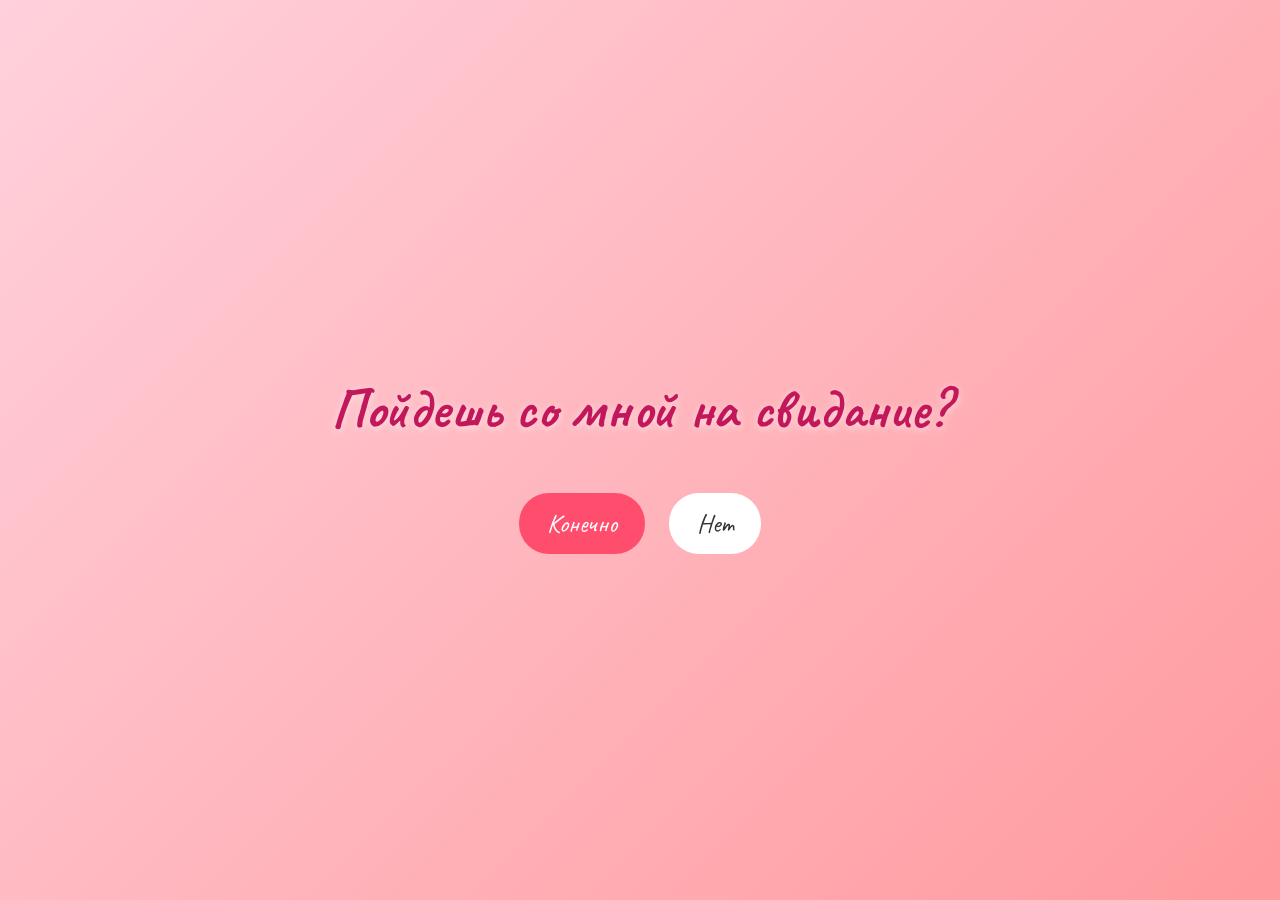
==== index.html @ c9532bef "Rename invitation.html to index.html" ====
<!DOCTYPE html>
<html lang="ru">
<head>
    <meta charset="UTF-8">
    <meta name="viewport" content="width=device-width, initial-scale=1">
    <title>приглашение</title>
    <link href="https://fonts.googleapis.com/css2?family=Caveat:wght@400;700&family=Comfortaa:wght@400;700&display=swap" rel="stylesheet">
    <link rel="stylesheet" href="style.css">
</head>
<body>

    <div id="main">
        <h1 id="question">Пойдешь со мной на свидание?</h1>
        <button id="yes">Конечно</button>
        <button id="no">Нет</button>
    </div>

    <div id="success">
        <h1>ураа, я рад что ты согласна!!! 🎉</h1>
        <a id="tg" href="https://t.me/Fluym">выбрать день</a>
    </div>

    <script src="script.js"></script>
</body>
</html>
---- style.css ----
body {
    margin: 0;
    min-height: 100dvh;
    display: flex;
    justify-content: center;
    align-items: center;
    text-align: center;
    font-family: 'Caveat', sans-serif;
    background: linear-gradient(135deg, #ffd1dc , #ff9a9e);
}

button, #tg {
    padding: 14px 28px;
    font-size: 26px; 
    font-family: inherit;
    border: none;
    border-radius: 30px;
    cursor: pointer;
    margin: 10px;
}
#yes, #tg {background: #ff4d6d; color: white; }
#no {background: white; color: #333; }

#tg {display: inline-block; text-decoration: none; }
#success {display: none;}

#main, #success {
  max-width: 90%;
}

h1 {
    font-size: clamp(32px, 8vw, 56px);
}
h1 {
  font-family: 'Caveat', cursive;
  font-weight: 700;
  color: #c2185b;
  text-shadow: 0 2px 8px rgba(255, 255, 255, 0.6);
  line-height: 1.3;
}
.flower {
  position: fixed;
  top: -50px;
  pointer-events: none;      /* клики проходят сквозь цветы */
  user-select: none;
  animation: fall linear forwards;
}

@keyframes fall {
  to {
    transform: translateY(110vh) rotate(360deg);
  }
}

#main, #success {
  position: relative;
  z-index: 1;                /* текст и кнопки будут поверх цветов */
}
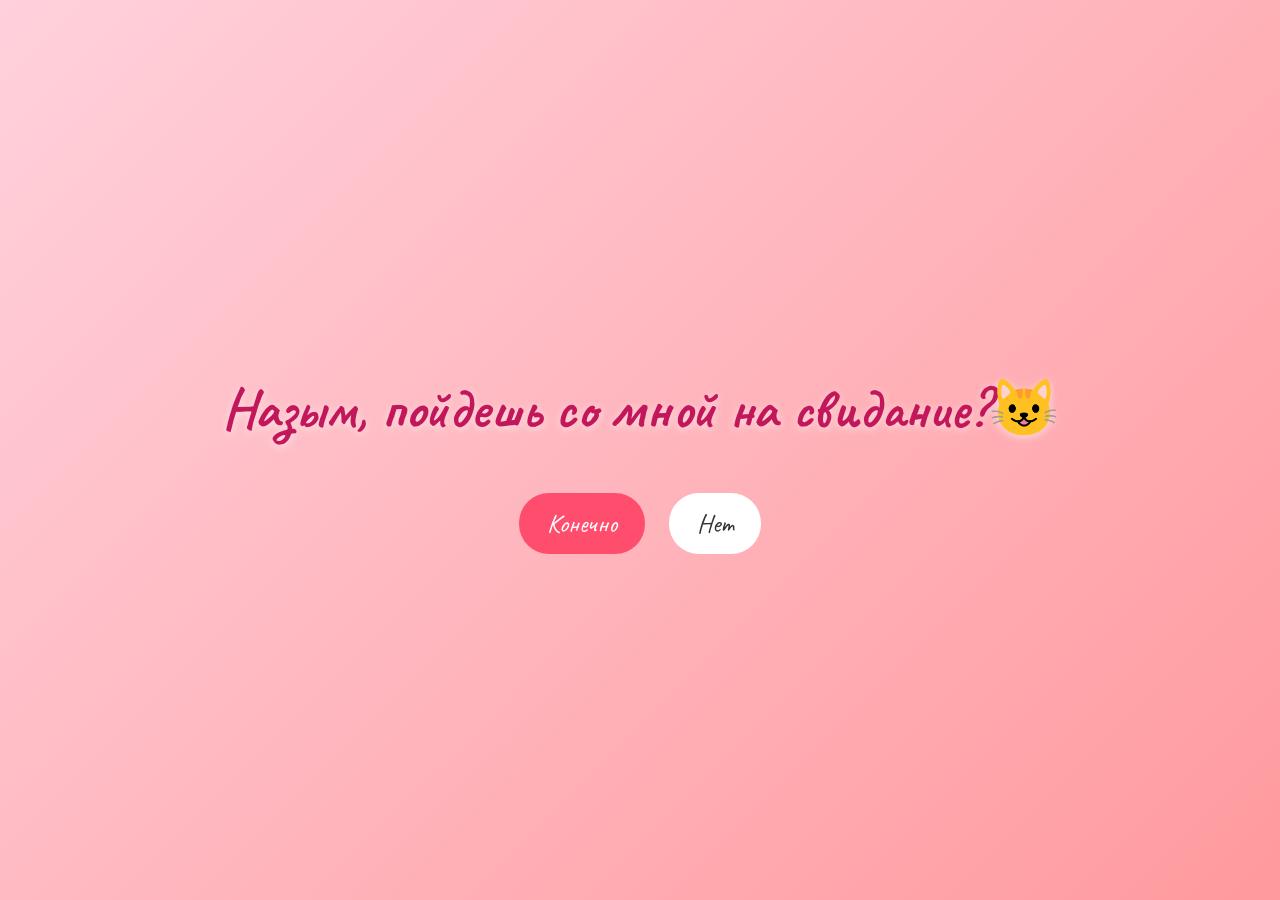
==== commit 70101414: "Update index.html" ====
--- a/index.html
+++ b/index.html
@@ -10,7 +10,7 @@
 <body>
 
     <div id="main">
-        <h1 id="question">Пойдешь со мной на свидание?</h1>
+        <h1 id="question">Назым, пойдешь со мной на свидание?😺</h1>
         <button id="yes">Конечно</button>
         <button id="no">Нет</button>
     </div>
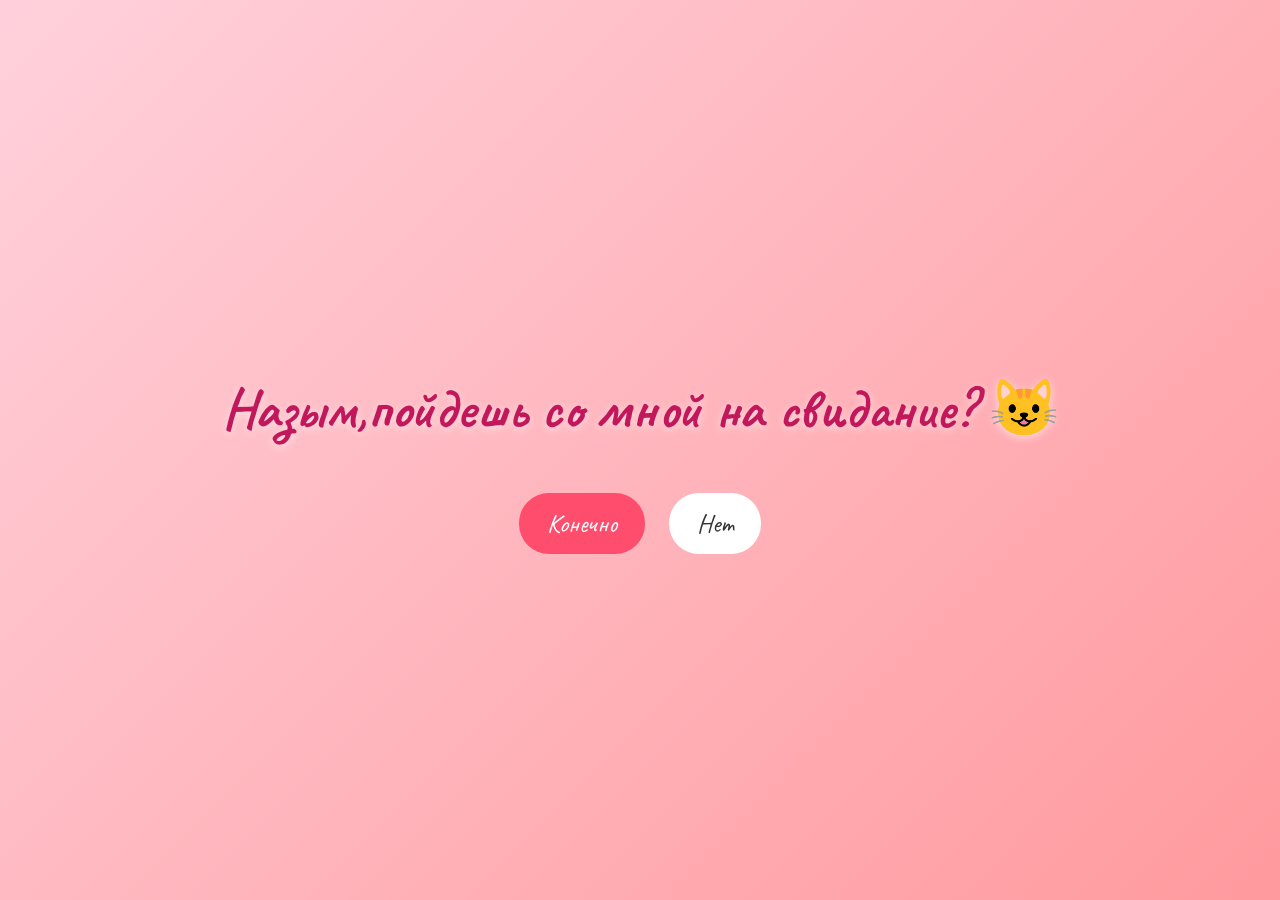
==== commit f70d1f5d: "first commit from vscode" ====
--- a/index.html
+++ b/index.html
@@ -1,25 +1,25 @@
-<!DOCTYPE html>
-<html lang="ru">
-<head>
-    <meta charset="UTF-8">
-    <meta name="viewport" content="width=device-width, initial-scale=1">
-    <title>приглашение</title>
-    <link href="https://fonts.googleapis.com/css2?family=Caveat:wght@400;700&family=Comfortaa:wght@400;700&display=swap" rel="stylesheet">
-    <link rel="stylesheet" href="style.css">
-</head>
-<body>
-
-    <div id="main">
-        <h1 id="question">Назым, пойдешь со мной на свидание?😺</h1>
-        <button id="yes">Конечно</button>
-        <button id="no">Нет</button>
-    </div>
-
-    <div id="success">
-        <h1>ураа, я рад что ты согласна!!! 🎉</h1>
-        <a id="tg" href="https://t.me/Fluym">выбрать день</a>
-    </div>
-
-    <script src="script.js"></script>
-</body>
-</html>
+<!DOCTYPE html>
+<html lang="ru">
+<head>
+    <meta charset="UTF-8">
+    <meta name="viewport" content="width=device-width, initial-scale=1">
+    <title>приглашение</title>
+    <link href="https://fonts.googleapis.com/css2?family=Caveat:wght@400;700&family=Comfortaa:wght@400;700&display=swap" rel="stylesheet">
+    <link rel="stylesheet" href="style.css">
+</head>
+<body>
+
+    <div id="main">
+        <h1 id="question">Назым,пойдешь со мной на свидание? 😺</h1>
+        <button id="yes">Конечно</button>
+        <button id="no">Нет</button>
+    </div>
+
+    <div id="success">
+        <h1>ураа, я рад что ты согласна!!! 🎉</h1>
+        <a id="tg" href="https://t.me/Fluym">выбрать день</a>
+    </div>
+
+    <script src="script.js"></script>
+</body>
+</html>
--- a/style.css
+++ b/style.css
@@ -1,58 +1,58 @@
-body {
-    margin: 0;
-    min-height: 100dvh;
-    display: flex;
-    justify-content: center;
-    align-items: center;
-    text-align: center;
-    font-family: 'Caveat', sans-serif;
-    background: linear-gradient(135deg, #ffd1dc , #ff9a9e);
-}
-
-button, #tg {
-    padding: 14px 28px;
-    font-size: 26px; 
-    font-family: inherit;
-    border: none;
-    border-radius: 30px;
-    cursor: pointer;
-    margin: 10px;
-}
-#yes, #tg {background: #ff4d6d; color: white; }
-#no {background: white; color: #333; }
-
-#tg {display: inline-block; text-decoration: none; }
-#success {display: none;}
-
-#main, #success {
-  max-width: 90%;
-}
-
-h1 {
-    font-size: clamp(32px, 8vw, 56px);
-}
-h1 {
-  font-family: 'Caveat', cursive;
-  font-weight: 700;
-  color: #c2185b;
-  text-shadow: 0 2px 8px rgba(255, 255, 255, 0.6);
-  line-height: 1.3;
-}
-.flower {
-  position: fixed;
-  top: -50px;
-  pointer-events: none;      /* клики проходят сквозь цветы */
-  user-select: none;
-  animation: fall linear forwards;
-}
-
-@keyframes fall {
-  to {
-    transform: translateY(110vh) rotate(360deg);
-  }
-}
-
-#main, #success {
-  position: relative;
-  z-index: 1;                /* текст и кнопки будут поверх цветов */
+body {
+    margin: 0;
+    min-height: 100dvh;
+    display: flex;
+    justify-content: center;
+    align-items: center;
+    text-align: center;
+    font-family: 'Caveat', sans-serif;
+    background: linear-gradient(135deg, #ffd1dc , #ff9a9e);
+}
+
+button, #tg {
+    padding: 14px 28px;
+    font-size: 26px; 
+    font-family: inherit;
+    border: none;
+    border-radius: 30px;
+    cursor: pointer;
+    margin: 10px;
+}
+#yes, #tg {background: #ff4d6d; color: white; }
+#no {background: white; color: #333; }
+
+#tg {display: inline-block; text-decoration: none; }
+#success {display: none;}
+
+#main, #success {
+  max-width: 90%;
+}
+
+h1 {
+    font-size: clamp(32px, 8vw, 56px);
+}
+h1 {
+  font-family: 'Caveat', cursive;
+  font-weight: 700;
+  color: #c2185b;
+  text-shadow: 0 2px 8px rgba(255, 255, 255, 0.6);
+  line-height: 1.3;
+}
+.flower {
+  position: fixed;
+  top: -50px;
+  pointer-events: none;      /* клики проходят сквозь цветы */
+  user-select: none;
+  animation: fall linear forwards;
+}
+
+@keyframes fall {
+  to {
+    transform: translateY(110vh) rotate(360deg);
+  }
+}
+
+#main, #success {
+  position: relative;
+  z-index: 1;                /* текст и кнопки будут поверх цветов */
 }
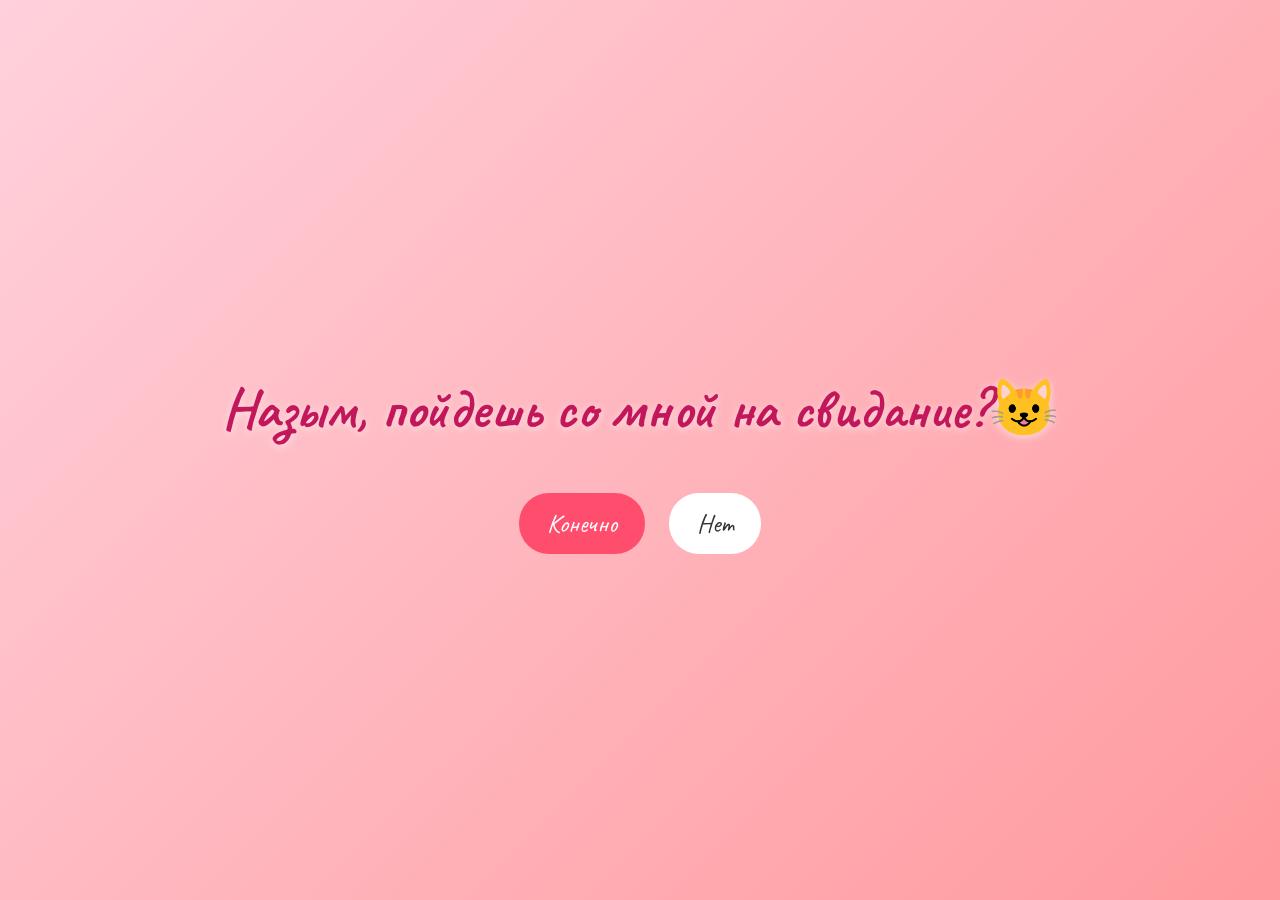
==== commit 03048edb: "resolve conflicts" ====
--- a/index.html
+++ b/index.html
@@ -10,7 +10,7 @@
 <body>
 
     <div id="main">
-        <h1 id="question">Назым,пойдешь со мной на свидание? 😺</h1>
+        <h1 id="question">Назым, пойдешь со мной на свидание?😺</h1>
         <button id="yes">Конечно</button>
         <button id="no">Нет</button>
     </div>
--- a/style.css
+++ b/style.css
@@ -41,7 +41,7 @@
 .flower {
   position: fixed;
   top: -50px;
-  pointer-events: none;      /* клики проходят сквозь цветы */
+  pointer-events: none;     
   user-select: none;
   animation: fall linear forwards;
 }
@@ -54,5 +54,5 @@
 
 #main, #success {
   position: relative;
-  z-index: 1;                /* текст и кнопки будут поверх цветов */
+  z-index: 1;               
 }
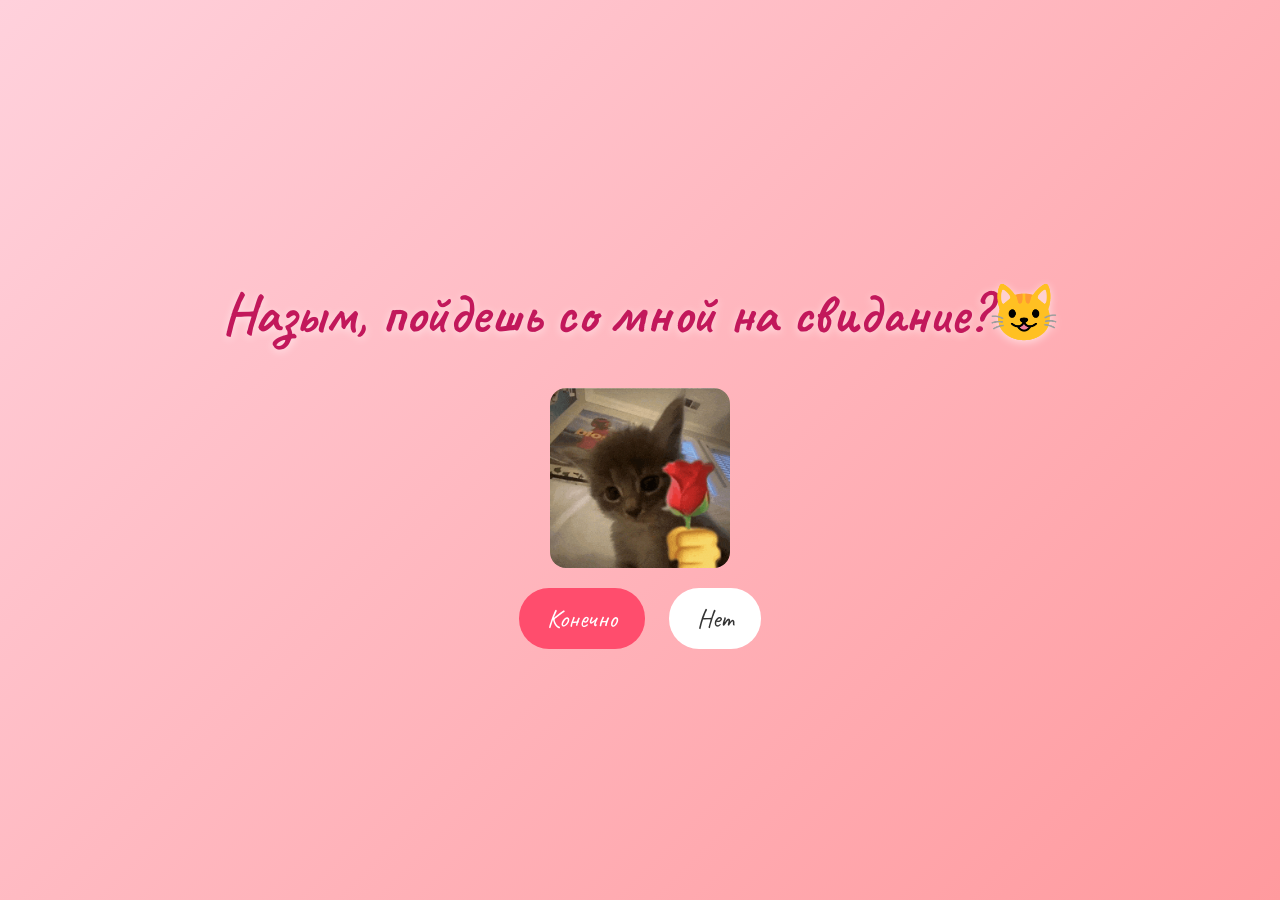
==== commit e14d48c2: "финал вроде" ====
--- a/index.html
+++ b/index.html
@@ -11,15 +11,18 @@
 
     <div id="main">
         <h1 id="question">Назым, пойдешь со мной на свидание?😺</h1>
+        <img id="meme" src="images/pin1.gif" alt="">
         <button id="yes">Конечно</button>
         <button id="no">Нет</button>
     </div>
 
     <div id="success">
         <h1>ураа, я рад что ты согласна!!! 🎉</h1>
+        <img src="images/happy.gif" alt="">
         <a id="tg" href="https://t.me/Fluym">выбрать день</a>
     </div>
 
+    <audio id="sound" src="images/happy-happy-happy-cat.mp3"></audio>
     <script src="script.js"></script>
 </body>
 </html>
--- a/style.css
+++ b/style.css
@@ -55,4 +55,11 @@
 #main, #success {
   position: relative;
   z-index: 1;               
+}
+#meme, #success img {
+  display: block;
+  width: 40%;
+  max-width: 180px;
+  margin: 10px auto;
+  border-radius: 16px;
 }
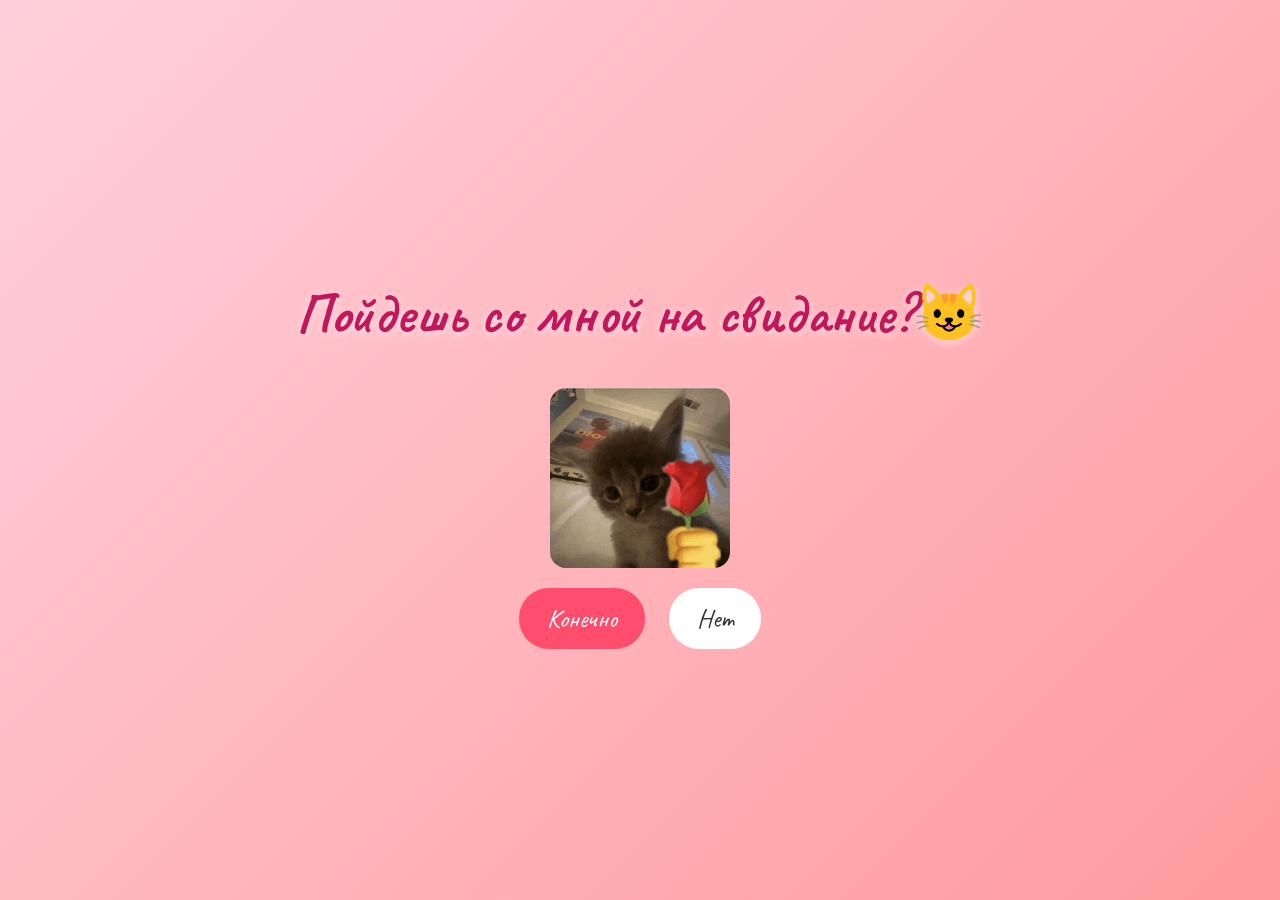
==== commit 09acd488: "тест" ====
--- a/index.html
+++ b/index.html
@@ -10,7 +10,7 @@
 <body>
 
     <div id="main">
-        <h1 id="question">Назым, пойдешь со мной на свидание?😺</h1>
+        <h1 id="question">Пойдешь со мной на свидание?😺</h1>
         <img id="meme" src="images/pin1.gif" alt="">
         <button id="yes">Конечно</button>
         <button id="no">Нет</button>
